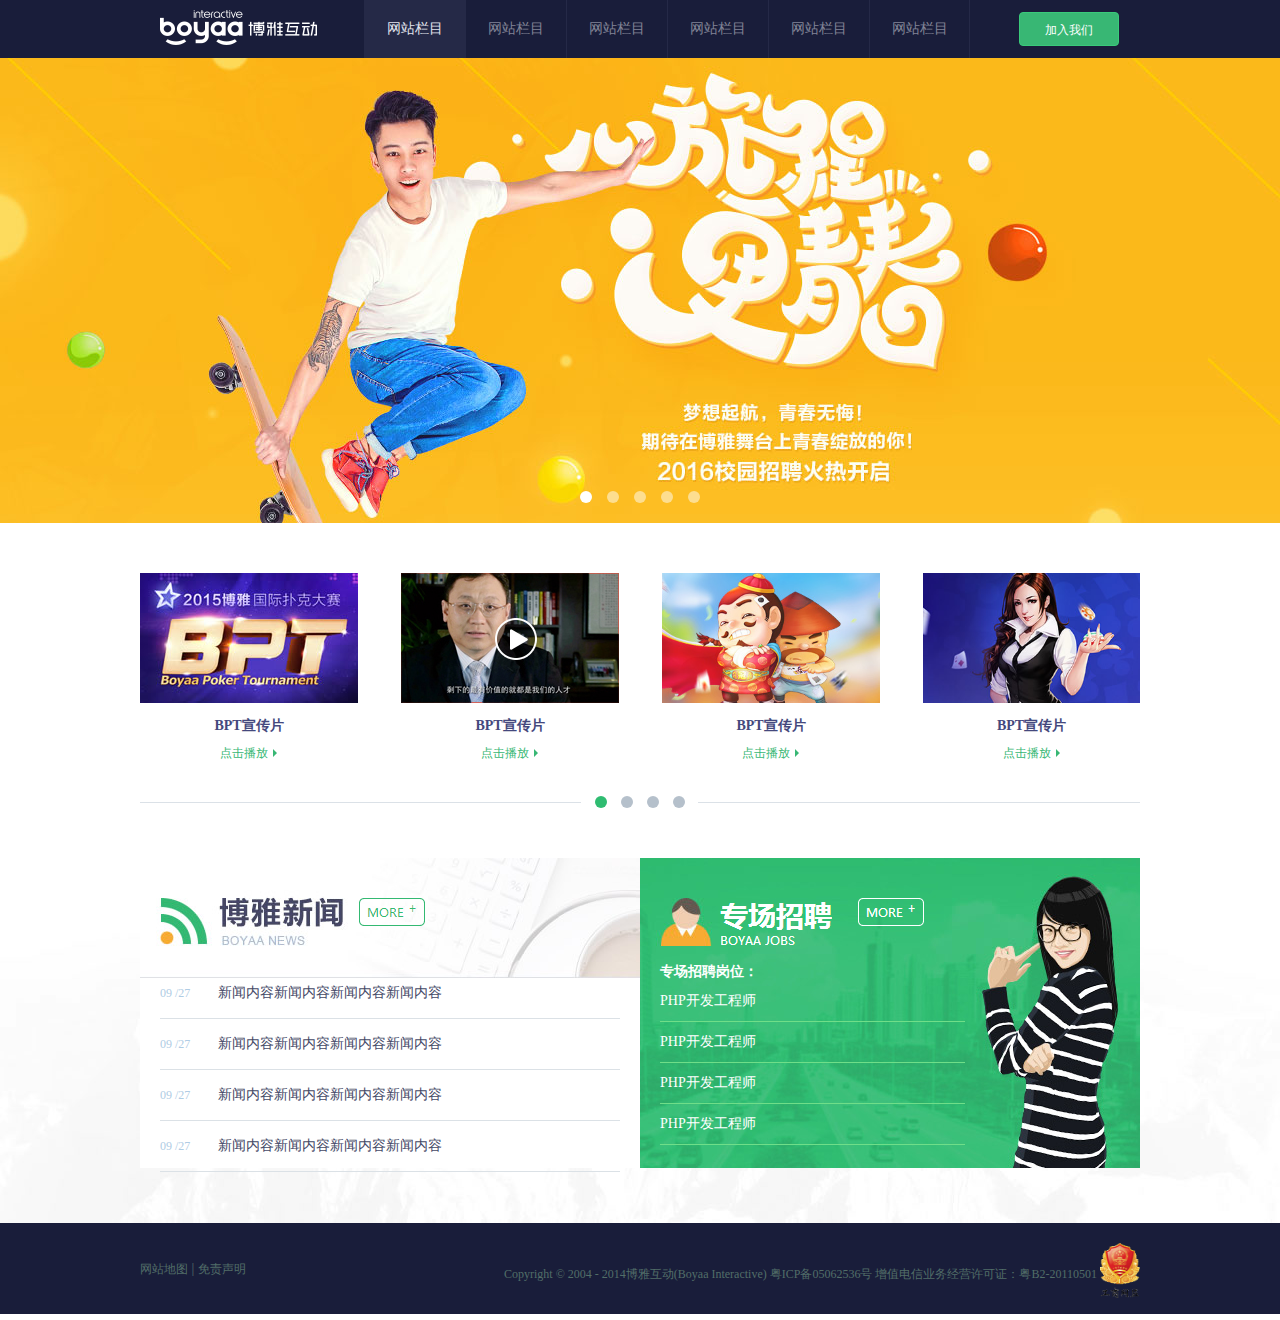
==== index.html @ 440df7dd "first commit" ====
<!DOCTYPE html>
<html>
<head>
    <meta charset="UTF-8">
    <meta http-equiv="Content-Type" content="text/html">
    <title></title>
    <style>
        *{
            padding: 0;
            margin: 0;
        }
        .cl{
            clear: both;
        }
        body{
            font-size: 14px;
            font-family: "微软雅黑","宋体";
        }
        .header{
            height: 58px;
            background:  #191D3A;
            overflow: hidden;
        }
        .inner_c{
            width: 1000px;
            height: 58px;
            margin: 0 auto;
        }
        .header h1{
           float: left;
           padding-right: 39px;
        }
        .header .nav{
            width: 607px;
            height: 58px;
            float: left;
        }
        .header .inner_c ul{
            list-style: none;
        }
        .header .inner_c ul li{
            float: left;
            width: 100px;
            height: 58px;
            text-align: center;
            line-height: 58px;
            border-left: 1px solid #252947;
        }
        .header .inner_c ul li a{
            color: #818496;
            display: block;
            text-decoration: none;
            line-height: 58px;
        }
        .header .inner_c ul li a.current{
            color: #E2E4ED;
            background: #252947;
        } 
        .header .inner_c ul li a.last{
            border-right:1px solid #252947 ;
        }
        .header .inner_c ul li a:hover{
            color: #E2E4ED;
            background:#252947 ;
            text-decoration: underline;
        }
        .header .jrwm{
            float: left;
            width: 98px;
            height: 32px;
            border: 1px solid #3ACA7A;
            background: #38B774;
            margin-left: 48px;     
            position: relative;
            top: 12px;
            left: 0;       
            text-align: center;
            line-height: 34px;
            text-decoration: none;
            font-size: 12px;
            color: white;
            border-radius: 4px;
        }
        .header .jrwm:hover{
            background-color: #11EE3D;
        }
           
        .banner{
            height: 465px;
            background: url(images/banner.jpg) no-repeat center top;
            position: relative;
        }   
        .banner .dot{
            width: 120px;
            height: 16px;
            position: absolute;
            bottom: 18px;
            left: 50%;
            margin-left:-60px;
        }
        .banner .dot ul{
            padding-top: 2px;
            list-style: none;
        }
        .banner .dot ul li{
            float: left;
            width: 12px;
            height: 12px;
            _font-size:0;
            background: #fdde90;
            border-radius: 50%;
            margin-right: 15px;
            /*让鼠标变成小手*/
            cursor: pointer;
        }
        .banner .dot ul li.last{
            margin-right: 0;
        }
        .banner .dot ul li.current{
            background: white;
        }
        .banner .dot ul li:hover{
            background: white;
        }
        
        .content{
            height: 700px;
            background: url(images/indexmainbg.jpg) no-repeat center bottom;
            overflow: hidden;
        }
        .content .inner_c{
            width: 1000px;
            height: 700px;
            margin: 0 auto;
            padding-top: 50px;
        }
        .content .inner_c .product{
            height: 229px;
            border-bottom: 1px solid #dbe1e7;
            position: relative;
        }
        .content .inner_c .product ul{
            list-style: none;
        }
        .content .inner_c .product ul li{
            float: left;
            width: 218px;
            height: 229px;
         
            margin-right: 43px;
        }
        .content .inner_c .product ul li.last{
            margin-right: 0;
            width: 217px;
        }
        .content .inner_c .product ul li img{
            width: 100%;
            height: 130px;
        }
        .content .inner_c .product ul li h3{
            line-height: 38px;
            font-size: 14px;
            text-align: center;
            color: #44487d;
            font-weight: bold
        }
        .content .inner_c .product ul li .djbf{
          text-align: center;
        }
        .content .inner_c .product ul li .djbf a{
            font-size: 12px;
            color: #38b774;
            text-decoration: none;
            padding-right: 10px;
            background:url(images/sanjiaoxing.png) no-repeat right center;
        }
        .content .inner_c .product .circles{
            width: 117px;
            height: 12px;
            background: white;
            position: absolute;
            bottom: -6px;
            left: 50%;
            margin-left: -59px;
        }
        .content .inner_c .product .circles ol{
            padding-left: 14px;
            list-style: none;
        }
        .content .inner_c .product .circles ol li{
            float: left;
            height: 12px;
            width: 12px;
            border-radius: 50%;
            background: #b5c0cb;
            margin-right: 14px;
        }
        .content .inner_c .product .circles ol li.first{
            background: #2fbc71;
        }
        .content .inner_c .product .circles ol li.last{
            margin-right: 0;
        }
        .content .inner_c .product .circles ol li:hover{
            background: #2fbc71;
        }
        .content .inner_c .info{
            padding-top: 55px;
        }
        .content .inner_c .info .news{
            position: relative;
            padding-top: 110px;
            float: left;
            width: 500px;
            height: 305px;
            background:url(images/bynewsbg.jpg) no-repeat;
        }
        .content .inner_c .info .news ul{
            list-style: none;
            padding: 0 20px;
        }
        .content .inner_c .info .news ul li{
            line-height: 50px;
            border-bottom: 1px solid #dbe1e6;
        }
        .content .inner_c .info .news ul li span{
            color:#afcce4 ;
            font-size: 12px;
            margin-right: 24px;
        }
        .content .inner_c .info .news ul li a{
            text-decoration: none;
            font-size: 14px;
            color: #444866;
        }
        .content .inner_c .info .news ul li a:hover{
            color: #6F7691;
        }

        .content .inner_c .info .news .more{
            width: 67px;
            height: 28px;
            background: url(images/more.png) no-repeat ;
            position: absolute;
            top:40px;
            left: 218px;
            text-indent: -999em;
        }
        .content .inner_c .info .jobs{
            position: relative;
            float: left;
            width: 500px;
            height: 320px;
            background:url(images/byhrbg3.jpg) no-repeat;
        }
        .content .inner_c .info .jobs .title{
            padding-top: 40px;
            padding-left: 78px;
        }
        .content .inner_c .info .jobs .title h3{
            width: 119px;
            height: 51px;
            background: url(images/zczp.png) no-repeat;
            text-indent: -999em;
        }
        .content .inner_c .info .jobs h4{
            padding-top: 14px;
            padding-left: 20px;
            color: white;
            font-size: 14px;
            font-weight: bold;
        }
        .content .inner_c .info .jobs ul{
            padding-left: 20px;
            list-style: none;            
        }
        .content .inner_c .info .jobs ul li{
            width: 305px;
            line-height: 40px;
            border-bottom: 1px solid #6fde88;
        }
        .content .inner_c .info .jobs ul li a{
            text-decoration: none;
            color: white;           
        }
        .content .inner_c .info .jobs ul li a:hover{
            color: #F7C709;
        }
        .content .inner_c .info .jobs .more2{
            width: 66px;
            height: 28px;
            background: url(images/more2.png) no-repeat;
            position: absolute;
            top:40px;
            left: 218px;
        }

        .footer{
            height: 91px;
            background: #191d3a;
        }
        .footer .inner_c{
            width: 1000px;
            margin: 0 auto;
        }

        .footer .inner_c .leftpart{
            float: left;
            width: 300px;
            height: 91px;
            line-height: 91px;
            text-align: left;
        }
        .footer .inner_c .leftpart a{          
            text-decoration: none;
            font-size: 12px;
            color: #526e68;
        }
        .footer .inner_c .leftpart span{
            color: #526e68;
        }
        .footer .inner_c .rightpart{
            float: left ;
            width: 700px;
            height: 91px;
            line-height: 91px;
            text-align: right;
            font-size: 12px;
            text-decoration: none;
            color:#526e68 ;
        }
        .footer .inner_c .rightpart .jb{
            width: 40px;
            position: relative;
            top:20px;
        }
        
    </style>
</head>
<body>
     <div class="header">
        <div class="inner_c">

            <h1><img src="images/logo.png" alt=""></h1>

            <div class="nav">
                <ul>
                    <li><a href="" class="current">网站栏目</a></li>
                    <li><a href="">网站栏目</a></li>
                    <li><a href="">网站栏目</a></li>
                    <li><a href="">网站栏目</a></li>
                    <li><a href="">网站栏目</a></li>
                    <li><a href="" class="last">网站栏目</a></li>
                </ul>
            </div>       

                <a href="#" class="jrwm">加入我们</a>
           

        </div>
     </div>

     <div class="cl"></div>
     
    <div class="banner">
        <div class="dot">
            <ul>
                <li class="current"></li>
                <li></li>
                <li></li>
                <li></li>
                <li class="last"></li>
            </ul>
        </div>
     </div>

     <div class="content">

        <div class="inner_c">

            <div class="product">

                <ul>
                    <li>
                        <p><img src="images/pro1.jpg" alt=""></p>
                        <h3>BPT宣传片</h3>
                        <p class="djbf">
                            <a href="#" >点击播放</a>
                        </p>
                    </li>
                    <li>
                        <p><img src="images/pro2.jpg" alt=""></p>
                        <h3>BPT宣传片</h3>
                        <p class="djbf">
                            <a href="#" >点击播放</a>
                        </p>
                    </li>
                    <li>
                        <p><img src="images/pro3.jpg" alt=""></p>
                        <h3>BPT宣传片</h3>
                        <p class="djbf">
                            <a href="#" >点击播放</a>
                        </p>
                    </li>
                    <li class="last">
                        <p><img src="images/pro4.jpg" alt=""></p>
                        <h3>BPT宣传片</h3>
                        <p class="djbf">
                            <a href="#" >点击播放</a>
                        </p>
                    </li>
                </ul>

                <div class="circles">
                    <ol>
                        <li class="first"></li>
                        <li></li>
                        <li></li>
                        <li class="last"></li>
                    </ol>
                </div>
            </div>

            <div class="info">
                <div class="news">
                    <ul>
                        <li>
                            <span>09 /27</span>
                            <a href="">新闻内容新闻内容新闻内容新闻内容</a>
                        </li>
                        <li>
                            <span>09 /27</span>
                            <a href="">新闻内容新闻内容新闻内容新闻内容</a>
                        </li>
                        <li>
                            <span>09 /27</span>
                            <a href="">新闻内容新闻内容新闻内容新闻内容</a>
                        </li>
                        <li>
                            <span>09 /27</span>
                            <a href="">新闻内容新闻内容新闻内容新闻内容</a>
                        </li>
                    </ul>

                    <div class="more">
                        <a href="#">MORE</a>
                    </div>

                </div>

                <div class="jobs">

                    <div class="title">
                        <h3>博雅招聘</h3>
                    </div>

                    <div class="more2"></div>

                    <h4>专场招聘岗位：</h4>                     
                    <ul>
                            <li><a href="#">PHP开发工程师</a></li>
                        
                            <li><a href="#">PHP开发工程师</a></li>
                        
                            <li><a href="#">PHP开发工程师</a></li>
                       
                            <li><a href="#">PHP开发工程师</a></li>
                    </ul>

                </div>

            </div>



        </div>
     </div>

     <div class="cl"></div>

     <div class="footer">
         <div class="inner_c">
            <div class="leftpart">
                <a href="#">网站地图</a>
                <span>|</span>
                <a href="#">免责声明</a>
            </div>

            <div class="rightpart">
                Copyright © 2004 - 2014博雅互动(Boyaa Interactive) 粤ICP备05062536号 增值电信业务经营许可证：粤B2-20110501
                <img src="images/govIcon.gif" alt="" class="jb">
            </div>
         </div>
     </div>
     
</body>
</html>
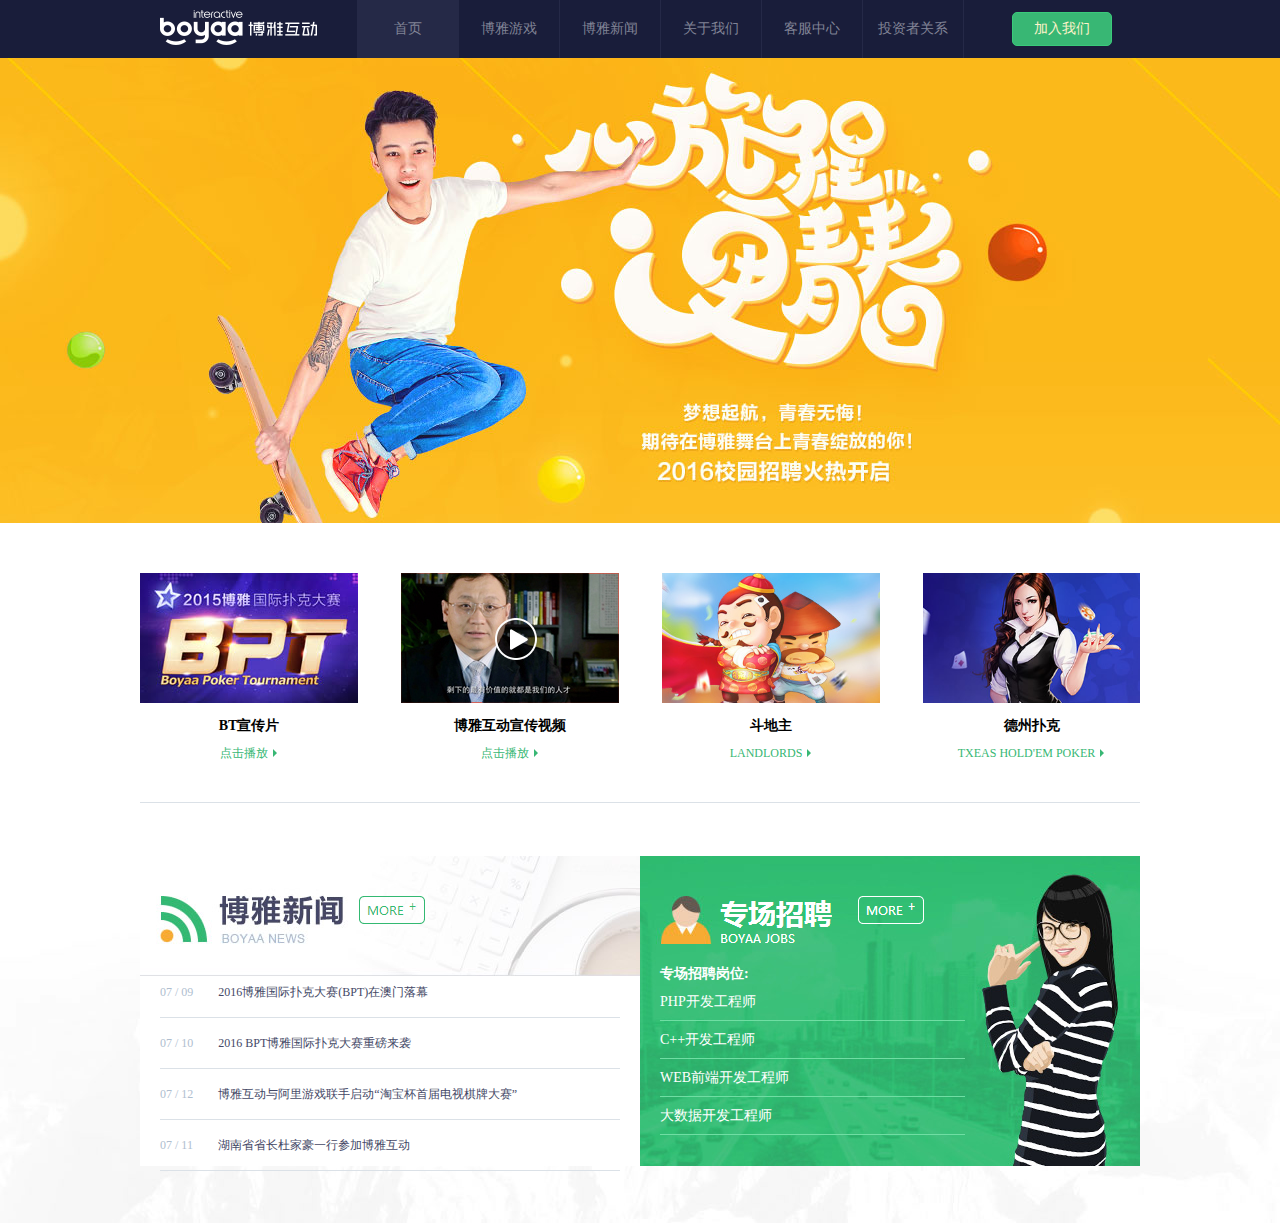
==== commit b45950ff: "second commit" ====
--- a/index.html
+++ b/index.html
@@ -3,11 +3,13 @@
 <head>
     <meta charset="UTF-8">
     <meta http-equiv="Content-Type" content="text/html">
-    <title></title>
-    <style>
-        *{
+    <title>博雅首页</title>
+    <link type="text/css" rel="stylesheet" href="css/index.css">
+    
+    <!-- <style>
+       *{
+            margin: 0;
             padding: 0;
-            margin: 0;
         }
         .cl{
             clear: both;
@@ -15,483 +17,359 @@
         body{
             font-size: 14px;
             font-family: "微软雅黑","宋体";
+            
+          
+        }
+        .inner_c{
+            width: 1000px;
+            margin: 0 auto;
         }
         .header{
             height: 58px;
-            background:  #191D3A;
-            overflow: hidden;
-        }
-        .inner_c{
-            width: 1000px;
+            background: #191D3A;
+        }
+        .header .logo{
+            float: left;
+            margin-right: 39px;
+            width: 178px;
             height: 58px;
-            margin: 0 auto;
-        }
-        .header h1{
-           float: left;
-           padding-right: 39px;
+        }
+        .header .logo a{
+            display:block;
+            width: 178px;
+            height: 58px;
+            background: url(images/logo.png) no-repeat;
+            text-indent: -999em;
         }
         .header .nav{
             width: 607px;
-            height: 58px;
-            float: left;
-        }
-        .header .inner_c ul{
+            height:58px;
+            float: left;
+        }
+        .header .nav ul{
             list-style: none;
         }
-        .header .inner_c ul li{
+        .header .nav ul li{
             float: left;
             width: 100px;
-            height: 58px;
+            line-height: 58px;
             text-align: center;
+            border-left: 1px solid  #252947;
+        }
+        .header .nav ul li.last{
+            border-right: 1px solid  #252947;
+        }
+        .header .nav ul li a{
+            display: block;
             line-height: 58px;
-            border-left: 1px solid #252947;
-        }
-        .header .inner_c ul li a{
             color: #818496;
-            display: block;
-            text-decoration: none;
-            line-height: 58px;
-        }
-        .header .inner_c ul li a.current{
+            text-decoration: none;
+        }
+        .header .nav ul li.current{
             color: #E2E4ED;
             background: #252947;
+        
+        }
+        .header .nav ul li a:hover{
+            color: #E2E4ED;
+            background: #252947;
+            text-decoration: underline;
+        }
+        .header .jrwm{
+            float: left;
+            padding-top: 12px;
+            padding-left: 48px;
+        }
+        .header .jrwm a{
+            display: block;
+            height: 32px;
+            width: 98px;
+            background-color: #38B774;
+            border: 1px solid #3ACA7A;
+            border-radius: 5px;
+            text-align: center;
+            line-height: 32px;
+            text-decoration: none;
+            font-size: 14px;
+            color: rgb(255, 243, 202);
         } 
-        .header .inner_c ul li a.last{
-            border-right:1px solid #252947 ;
-        }
-        .header .inner_c ul li a:hover{
-            color: #E2E4ED;
-            background:#252947 ;
-            text-decoration: underline;
-        }
-        .header .jrwm{
-            float: left;
-            width: 98px;
-            height: 32px;
-            border: 1px solid #3ACA7A;
-            background: #38B774;
-            margin-left: 48px;     
-            position: relative;
-            top: 12px;
-            left: 0;       
-            text-align: center;
-            line-height: 34px;
-            text-decoration: none;
-            font-size: 12px;
-            color: white;
-            border-radius: 4px;
-        }
-        .header .jrwm:hover{
-            background-color: #11EE3D;
-        }
-           
+        .header .jrwm a:hover{
+            background:#58B774 ;
+        }
         .banner{
-            height: 465px;
-            background: url(images/banner.jpg) no-repeat center top;
-            position: relative;
-        }   
-        .banner .dot{
-            width: 120px;
-            height: 16px;
-            position: absolute;
-            bottom: 18px;
-            left: 50%;
-            margin-left:-60px;
-        }
-        .banner .dot ul{
-            padding-top: 2px;
+            height:465px;
+            background: url(images/banner.jpg) no-repeat center center;
+        }
+        .content{
+            padding-top: 50px;
+            height: 650px;
+            background: url(images/indexmainbg.jpg) no-repeat center bottom;
+        }
+        .content .product{
+            height: 229px;
+            border-bottom: 1px solid #DBE1E7;
+        }
+        .content .product ul{
             list-style: none;
         }
-        .banner .dot ul li{
-            float: left;
-            width: 12px;
-            height: 12px;
-            _font-size:0;
-            background: #fdde90;
-            border-radius: 50%;
-            margin-right: 15px;
-            /*让鼠标变成小手*/
-            cursor: pointer;
-        }
-        .banner .dot ul li.last{
-            margin-right: 0;
-        }
-        .banner .dot ul li.current{
-            background: white;
-        }
-        .banner .dot ul li:hover{
-            background: white;
-        }
-        
-        .content{
-            height: 700px;
-            background: url(images/indexmainbg.jpg) no-repeat center bottom;
-            overflow: hidden;
-        }
-        .content .inner_c{
-            width: 1000px;
-            height: 700px;
-            margin: 0 auto;
-            padding-top: 50px;
-        }
-        .content .inner_c .product{
-            height: 229px;
-            border-bottom: 1px solid #dbe1e7;
-            position: relative;
-        }
-        .content .inner_c .product ul{
-            list-style: none;
-        }
-        .content .inner_c .product ul li{
+        .content .product ul li{
             float: left;
             width: 218px;
-            height: 229px;
-         
+            height:229px;
             margin-right: 43px;
         }
-        .content .inner_c .product ul li.last{
+        .content .product ul li.last{
             margin-right: 0;
             width: 217px;
         }
-        .content .inner_c .product ul li img{
+        .content .product ul li p.pro-image img{
             width: 100%;
-            height: 130px;
-        }
-        .content .inner_c .product ul li h3{
+            height:130px;
+        }
+        .content .product ul li h3{
+            text-align: center;
             line-height: 38px;
             font-size: 14px;
+            font-weight: bold;
+        }
+        .content .product ul li p.play{
             text-align: center;
-            color: #44487d;
-            font-weight: bold
-        }
-        .content .inner_c .product ul li .djbf{
-          text-align: center;
-        }
-        .content .inner_c .product ul li .djbf a{
+        }
+        .content .product ul li p.play a{
+            line-height: 12px;
             font-size: 12px;
-            color: #38b774;
-            text-decoration: none;
-            padding-right: 10px;
-            background:url(images/sanjiaoxing.png) no-repeat right center;
-        }
-        .content .inner_c .product .circles{
-            width: 117px;
-            height: 12px;
-            background: white;
-            position: absolute;
-            bottom: -6px;
-            left: 50%;
-            margin-left: -59px;
-        }
-        .content .inner_c .product .circles ol{
-            padding-left: 14px;
-            list-style: none;
-        }
-        .content .inner_c .product .circles ol li{
-            float: left;
-            height: 12px;
-            width: 12px;
-            border-radius: 50%;
-            background: #b5c0cb;
-            margin-right: 14px;
-        }
-        .content .inner_c .product .circles ol li.first{
-            background: #2fbc71;
-        }
-        .content .inner_c .product .circles ol li.last{
-            margin-right: 0;
-        }
-        .content .inner_c .product .circles ol li:hover{
-            background: #2fbc71;
-        }
-        .content .inner_c .info{
-            padding-top: 55px;
-        }
-        .content .inner_c .info .news{
+            color: #38B774;
+            text-decoration: none;
+            padding-right: 10px ;
+            background: url(images/sanjiaoxing.png) no-repeat right center;
+        }
+        .content .info{
+            padding-top: 53px;
+        }
+        .content .info .boyanews{
+            float: left;
+            width: 500px;
+            padding-top: 111px;
+            background: url(images/bynewsbg.jpg) no-repeat;
             position: relative;
-            padding-top: 110px;
-            float: left;
-            width: 500px;
-            height: 305px;
-            background:url(images/bynewsbg.jpg) no-repeat;
-        }
-        .content .inner_c .info .news ul{
-            list-style: none;
-            padding: 0 20px;
-        }
-        .content .inner_c .info .news ul li{
-            line-height: 50px;
-            border-bottom: 1px solid #dbe1e6;
-        }
-        .content .inner_c .info .news ul li span{
-            color:#afcce4 ;
-            font-size: 12px;
-            margin-right: 24px;
-        }
-        .content .inner_c .info .news ul li a{
-            text-decoration: none;
-            font-size: 14px;
-            color: #444866;
-        }
-        .content .inner_c .info .news ul li a:hover{
-            color: #6F7691;
-        }
-
-        .content .inner_c .info .news .more{
-            width: 67px;
-            height: 28px;
-            background: url(images/more.png) no-repeat ;
+        }
+        .content .info .boyanews .more{
             position: absolute;
             top:40px;
             left: 218px;
-            text-indent: -999em;
-        }
-        .content .inner_c .info .jobs{
+        }
+        .content .info .boyajobs{
+            float: left;
+            width: 500px;
+            height: 314px;
+            background: url(images/byhrbg3.jpg) no-repeat;
             position: relative;
-            float: left;
-            width: 500px;
-            height: 320px;
-            background:url(images/byhrbg3.jpg) no-repeat;
-        }
-        .content .inner_c .info .jobs .title{
+        } 
+        .content .info .boyajobs .more2{
+            position: absolute;
+            top: 40px;
+            left: 218px;
+        }
+        .content .info .boyanews ul{
+            list-style: none;
+            padding:0 20px;
+        }
+        .content .info .boyanews ul li{
+            line-height: 50px;
+            border-bottom: 1px solid #DBE1E7;
+            font-size: 12px;
+        }
+        .content .info .boyanews ul li span{
+            color: #AFBECF;
+            margin-right:22px ;
+        }
+
+        .content .info .boyanews ul li a{
+            text-decoration: none;
+            color: #444866;
+        }
+        .content .info .boyanews ul li a:hover{
+            color: orange;
+        }
+        .content .info .boyajobs .title{
             padding-top: 40px;
-            padding-left: 78px;
-        }
-        .content .inner_c .info .jobs .title h3{
+            padding-left: 78px;   
+        }
+        .content .info .boyajobs .title h3{
             width: 119px;
             height: 51px;
-            background: url(images/zczp.png) no-repeat;
+            background:url(images/zczp.png) no-repeat;
             text-indent: -999em;
         }
-        .content .inner_c .info .jobs h4{
-            padding-top: 14px;
+        .content .info .boyajobs h4{
+            padding-top:18px;
             padding-left: 20px;
+            font-size: 14px;
             color: white;
-            font-size: 14px;
             font-weight: bold;
         }
-        .content .inner_c .info .jobs ul{
+        .content .info .boyajobs ul{
+            list-style: none;
             padding-left: 20px;
-            list-style: none;            
-        }
-        .content .inner_c .info .jobs ul li{
             width: 305px;
-            line-height: 40px;
-            border-bottom: 1px solid #6fde88;
-        }
-        .content .inner_c .info .jobs ul li a{
-            text-decoration: none;
-            color: white;           
-        }
-        .content .inner_c .info .jobs ul li a:hover{
-            color: #F7C709;
-        }
-        .content .inner_c .info .jobs .more2{
-            width: 66px;
-            height: 28px;
-            background: url(images/more2.png) no-repeat;
-            position: absolute;
-            top:40px;
-            left: 218px;
-        }
-
-        .footer{
-            height: 91px;
-            background: #191d3a;
-        }
-        .footer .inner_c{
-            width: 1000px;
-            margin: 0 auto;
-        }
-
-        .footer .inner_c .leftpart{
-            float: left;
-            width: 300px;
-            height: 91px;
-            line-height: 91px;
-            text-align: left;
-        }
-        .footer .inner_c .leftpart a{          
-            text-decoration: none;
-            font-size: 12px;
-            color: #526e68;
-        }
-        .footer .inner_c .leftpart span{
-            color: #526e68;
-        }
-        .footer .inner_c .rightpart{
-            float: left ;
-            width: 700px;
-            height: 91px;
-            line-height: 91px;
-            text-align: right;
-            font-size: 12px;
-            text-decoration: none;
-            color:#526e68 ;
-        }
-        .footer .inner_c .rightpart .jb{
-            width: 40px;
-            position: relative;
-            top:20px;
-        }
-        
-    </style>
+        }
+        .content .info .boyajobs ul li{
+            border-bottom: 1px solid #6FDEA3;
+            line-height: 37px;
+        }
+        .content .info .boyajobs ul li a{
+            font-size: 14px;
+            color: white;;
+            text-decoration: none;
+        }
+        .content .info .boyajobs ul li a:hover{
+            color: orange;
+        }
+    </style> -->
 </head>
 <body>
-     <div class="header">
-        <div class="inner_c">
-
-            <h1><img src="images/logo.png" alt=""></h1>
-
-            <div class="nav">
-                <ul>
-                    <li><a href="" class="current">网站栏目</a></li>
-                    <li><a href="">网站栏目</a></li>
-                    <li><a href="">网站栏目</a></li>
-                    <li><a href="">网站栏目</a></li>
-                    <li><a href="">网站栏目</a></li>
-                    <li><a href="" class="last">网站栏目</a></li>
-                </ul>
-            </div>       
-
-                <a href="#" class="jrwm">加入我们</a>
-           
-
+        <div class="header">
+
+            <div class="inner_c">
+
+                <h1 class="logo">
+                    <a href="#">博雅是最好的公司 
+                    </a>
+                </h1>
+
+                <div class="nav">
+                    <ul>
+                        <li class="current">
+                            <a href="">首页</a>
+                        </li>
+                        <li>
+                            <a href="">博雅游戏</a>
+                        </li>
+                        <li>
+                            <a href="">博雅新闻</a>
+                        </li>
+                        <li>
+                            <a href="">关于我们</a>
+                        </li>
+                        <li>
+                            <a href="">客服中心</a>
+                        </li>
+                        <li class="last">
+                            <a href="">投资者关系</a>
+                        </li>
+
+                    </ul>
+                </div>
+
+              <div class="jrwm">
+                <a href="#">加入我们</a>     
+              </div>
+
+            </div>
         </div>
-     </div>
-
-     <div class="cl"></div>
-     
-    <div class="banner">
-        <div class="dot">
-            <ul>
-                <li class="current"></li>
-                <li></li>
-                <li></li>
-                <li></li>
-                <li class="last"></li>
-            </ul>
-        </div>
-     </div>
-
-     <div class="content">
-
-        <div class="inner_c">
-
+
+        <div class="cl"></div>
+
+        <div class="banner"></div>
+
+        <div class="content">
+         <div class=" inner_c">
             <div class="product">
-
                 <ul>
                     <li>
-                        <p><img src="images/pro1.jpg" alt=""></p>
-                        <h3>BPT宣传片</h3>
-                        <p class="djbf">
-                            <a href="#" >点击播放</a>
+                        <p class="pro-image">
+                            <img src="images/pro1.jpg" alt="">
+                        </p>
+                        <h3>BT宣传片</h3>
+                        <p class="play">
+                            <a href="#">点击播放</a>  
                         </p>
                     </li>
                     <li>
-                        <p><img src="images/pro2.jpg" alt=""></p>
-                        <h3>BPT宣传片</h3>
-                        <p class="djbf">
-                            <a href="#" >点击播放</a>
+                        <p class="pro-image">
+                            <img src="images/pro2.jpg" alt="">
+                        </p>
+                        <h3>博雅互动宣传视频</h3>
+                        <p class="play">
+                            <a href="#">点击播放</a>
                         </p>
                     </li>
                     <li>
-                        <p><img src="images/pro3.jpg" alt=""></p>
-                        <h3>BPT宣传片</h3>
-                        <p class="djbf">
-                            <a href="#" >点击播放</a>
+                        <p class="pro-image">
+                            <img src="images/pro3.jpg" alt="">
+                        </p>
+                        <h3>斗地主</h3>
+                        <p class="play">
+                            <a href="#">LANDLORDS</a>
                         </p>
                     </li>
                     <li class="last">
-                        <p><img src="images/pro4.jpg" alt=""></p>
-                        <h3>BPT宣传片</h3>
-                        <p class="djbf">
-                            <a href="#" >点击播放</a>
+                        <p class="pro-image">
+                            <img src="images/pro4.jpg" alt="">
+                        </p>
+                        <h3>德州扑克</h3>
+                        <p class="play">
+                            <a href="#">TXEAS HOLD'EM POKER</a>
                         </p>
                     </li>
+
                 </ul>
-
-                <div class="circles">
-                    <ol>
-                        <li class="first"></li>
-                        <li></li>
-                        <li></li>
-                        <li class="last"></li>
-                    </ol>
+            </div>
+
+            <div class="info">
+                <div class="boyanews">
+                    <a href="" class="more">
+                        <img src="images/more.png" alt="">
+                    </a>
+                    <ul>
+                        <li>
+                            <span>07 / 09</span>
+                            <a href="#">2016博雅国际扑克大赛(BPT)在澳门落幕</a>                        
+                        </li>
+                        <li>
+                            <span>07 / 10</span>
+                            <a href="#">2016 BPT博雅国际扑克大赛重磅来袭</a>                        
+                        </li>
+                        <li>
+                            <span>07 / 12</span>
+                            <a href="#">博雅互动与阿里游戏联手启动“淘宝杯首届电视棋牌大赛”</a>                        
+                        </li>
+                        <li>
+                            <span>07 / 11</span>
+                            <a href="#">湖南省省长杜家豪一行参加博雅互动</a>                        
+                        </li>
+                    </ul>
                 </div>
-            </div>
-
-            <div class="info">
-                <div class="news">
-                    <ul>
-                        <li>
-                            <span>09 /27</span>
-                            <a href="">新闻内容新闻内容新闻内容新闻内容</a>
-                        </li>
-                        <li>
-                            <span>09 /27</span>
-                            <a href="">新闻内容新闻内容新闻内容新闻内容</a>
-                        </li>
-                        <li>
-                            <span>09 /27</span>
-                            <a href="">新闻内容新闻内容新闻内容新闻内容</a>
-                        </li>
-                        <li>
-                            <span>09 /27</span>
-                            <a href="">新闻内容新闻内容新闻内容新闻内容</a>
-                        </li>
-                    </ul>
-
-                    <div class="more">
-                        <a href="#">MORE</a>
-                    </div>
-
-                </div>
-
-                <div class="jobs">
+
+                <div class="boyajobs">
+
+                    <a href="" class="more2">
+                        <img src="images/more2.png" alt="">
+                    </a>
 
                     <div class="title">
                         <h3>博雅招聘</h3>
                     </div>
-
-                    <div class="more2"></div>
-
-                    <h4>专场招聘岗位：</h4>                     
+                   <h4>专场招聘岗位:</h4>
                     <ul>
-                            <li><a href="#">PHP开发工程师</a></li>
-                        
-                            <li><a href="#">PHP开发工程师</a></li>
-                        
-                            <li><a href="#">PHP开发工程师</a></li>
-                       
-                            <li><a href="#">PHP开发工程师</a></li>
+                        <li>
+                            <a href="#">PHP开发工程师</a>
+                        </li>
+                        <li>
+                            <a href="#">C++开发工程师</a>
+                        </li>
+                        <li>
+                            <a href="#">WEB前端开发工程师</a>
+                        </li>
+                        <li>
+                            <a href="#">大数据开发工程师</a>
+                        </li>
                     </ul>
-
                 </div>
-
             </div>
 
-
-
+         </div>
+        
         </div>
-     </div>
-
-     <div class="cl"></div>
-
-     <div class="footer">
-         <div class="inner_c">
-            <div class="leftpart">
-                <a href="#">网站地图</a>
-                <span>|</span>
-                <a href="#">免责声明</a>
-            </div>
-
-            <div class="rightpart">
-                Copyright © 2004 - 2014博雅互动(Boyaa Interactive) 粤ICP备05062536号 增值电信业务经营许可证：粤B2-20110501
-                <img src="images/govIcon.gif" alt="" class="jb">
-            </div>
-         </div>
-     </div>
-     
 </body>
-</html>+</html>
--- a/css/index.css
+++ b/css/index.css
@@ -0,0 +1,219 @@
+
+*{
+    margin: 0;
+    padding: 0;
+}
+.cl{
+    clear: both;
+}
+body{
+    font-size: 14px;
+    font-family: "微软雅黑","宋体";
+    
+    
+}
+.inner_c{
+    width: 1000px;
+    margin: 0 auto;
+}
+.header{
+    height: 58px;
+    background: #191D3A;
+}
+.header .logo{
+    float: left;
+    margin-right: 39px;
+    width: 178px;
+    height: 58px;
+}
+.header .logo a{
+    display:block;
+    width: 178px;
+    height: 58px;
+    background: url(../images/logo.png) no-repeat;
+    text-indent: -999em;
+}
+.header .nav{
+    width: 607px;
+    height:58px;
+    float: left;
+}
+.header .nav ul{
+    list-style: none;
+}
+.header .nav ul li{
+    float: left;
+    width: 100px;
+    line-height: 58px;
+    text-align: center;
+    border-left: 1px solid  #252947;
+}
+.header .nav ul li.last{
+    border-right: 1px solid  #252947;
+}
+.header .nav ul li a{
+    display: block;
+    line-height: 58px;
+    color: #818496;
+    text-decoration: none;
+}
+.header .nav ul li.current{
+    color: #E2E4ED;
+    background: #252947;
+
+}
+.header .nav ul li a:hover{
+    color: #E2E4ED;
+    background: #252947;
+    text-decoration: underline;
+}
+.header .jrwm{
+    float: left;
+    padding-top: 12px;
+    padding-left: 48px;
+}
+.header .jrwm a{
+    display: block;
+    height: 32px;
+    width: 98px;
+    background-color: #38B774;
+    border: 1px solid #3ACA7A;
+    border-radius: 5px;
+    text-align: center;
+    line-height: 32px;
+    text-decoration: none;
+    font-size: 14px;
+    color: rgb(255, 243, 202);
+} 
+.header .jrwm a:hover{
+    background:#58B774 ;
+}
+.banner{
+    height:465px;
+    background: url(../images/banner.jpg) no-repeat center center;
+}
+.content{
+    padding-top: 50px;
+    height: 650px;
+    background: url(../images/indexmainbg.jpg) no-repeat center bottom;
+}
+.content .product{
+    height: 229px;
+    border-bottom: 1px solid #DBE1E7;
+}
+.content .product ul{
+    list-style: none;
+}
+.content .product ul li{
+    float: left;
+    width: 218px;
+    height:229px;
+    margin-right: 43px;
+}
+.content .product ul li.last{
+    margin-right: 0;
+    width: 217px;
+}
+.content .product ul li p.pro-image img{
+    width: 100%;
+    height:130px;
+}
+.content .product ul li h3{
+    text-align: center;
+    line-height: 38px;
+    font-size: 14px;
+    font-weight: bold;
+}
+.content .product ul li p.play{
+    text-align: center;
+}
+.content .product ul li p.play a{
+    line-height: 12px;
+    font-size: 12px;
+    color: #38B774;
+    text-decoration: none;
+    padding-right: 10px ;
+    background: url(../images/sanjiaoxing.png) no-repeat right center;
+}
+.content .info{
+    padding-top: 53px;
+}
+.content .info .boyanews{
+    float: left;
+    width: 500px;
+    padding-top: 111px;
+    background: url(../images/bynewsbg.jpg) no-repeat;
+    position: relative;
+}
+.content .info .boyanews .more{
+    position: absolute;
+    top:40px;
+    left: 218px;
+}
+.content .info .boyajobs{
+    float: left;
+    width: 500px;
+    height: 314px;
+    background: url(../images/byhrbg3.jpg) no-repeat;
+    position: relative;
+} 
+.content .info .boyajobs .more2{
+    position: absolute;
+    top: 40px;
+    left: 218px;
+}
+.content .info .boyanews ul{
+    list-style: none;
+    padding:0 20px;
+}
+.content .info .boyanews ul li{
+    line-height: 50px;
+    border-bottom: 1px solid #DBE1E7;
+    font-size: 12px;
+}
+.content .info .boyanews ul li span{
+    color: #AFBECF;
+    margin-right:22px ;
+}
+
+.content .info .boyanews ul li a{
+    text-decoration: none;
+    color: #444866;
+}
+.content .info .boyanews ul li a:hover{
+    color: orange;
+}
+.content .info .boyajobs .title{
+    padding-top: 40px;
+    padding-left: 78px;   
+}
+.content .info .boyajobs .title h3{
+    width: 119px;
+    height: 51px;
+    background:url(../images/zczp.png) no-repeat;
+    text-indent: -999em;
+}
+.content .info .boyajobs h4{
+    padding-top:18px;
+    padding-left: 20px;
+    font-size: 14px;
+    color: white;
+    font-weight: bold;
+}
+.content .info .boyajobs ul{
+    list-style: none;
+    padding-left: 20px;
+    width: 305px;
+}
+.content .info .boyajobs ul li{
+    border-bottom: 1px solid #6FDEA3;
+    line-height: 37px;
+}
+.content .info .boyajobs ul li a{
+    font-size: 14px;
+    color: white;;
+    text-decoration: none;
+}
+.content .info .boyajobs ul li a:hover{
+    color: orange;
+}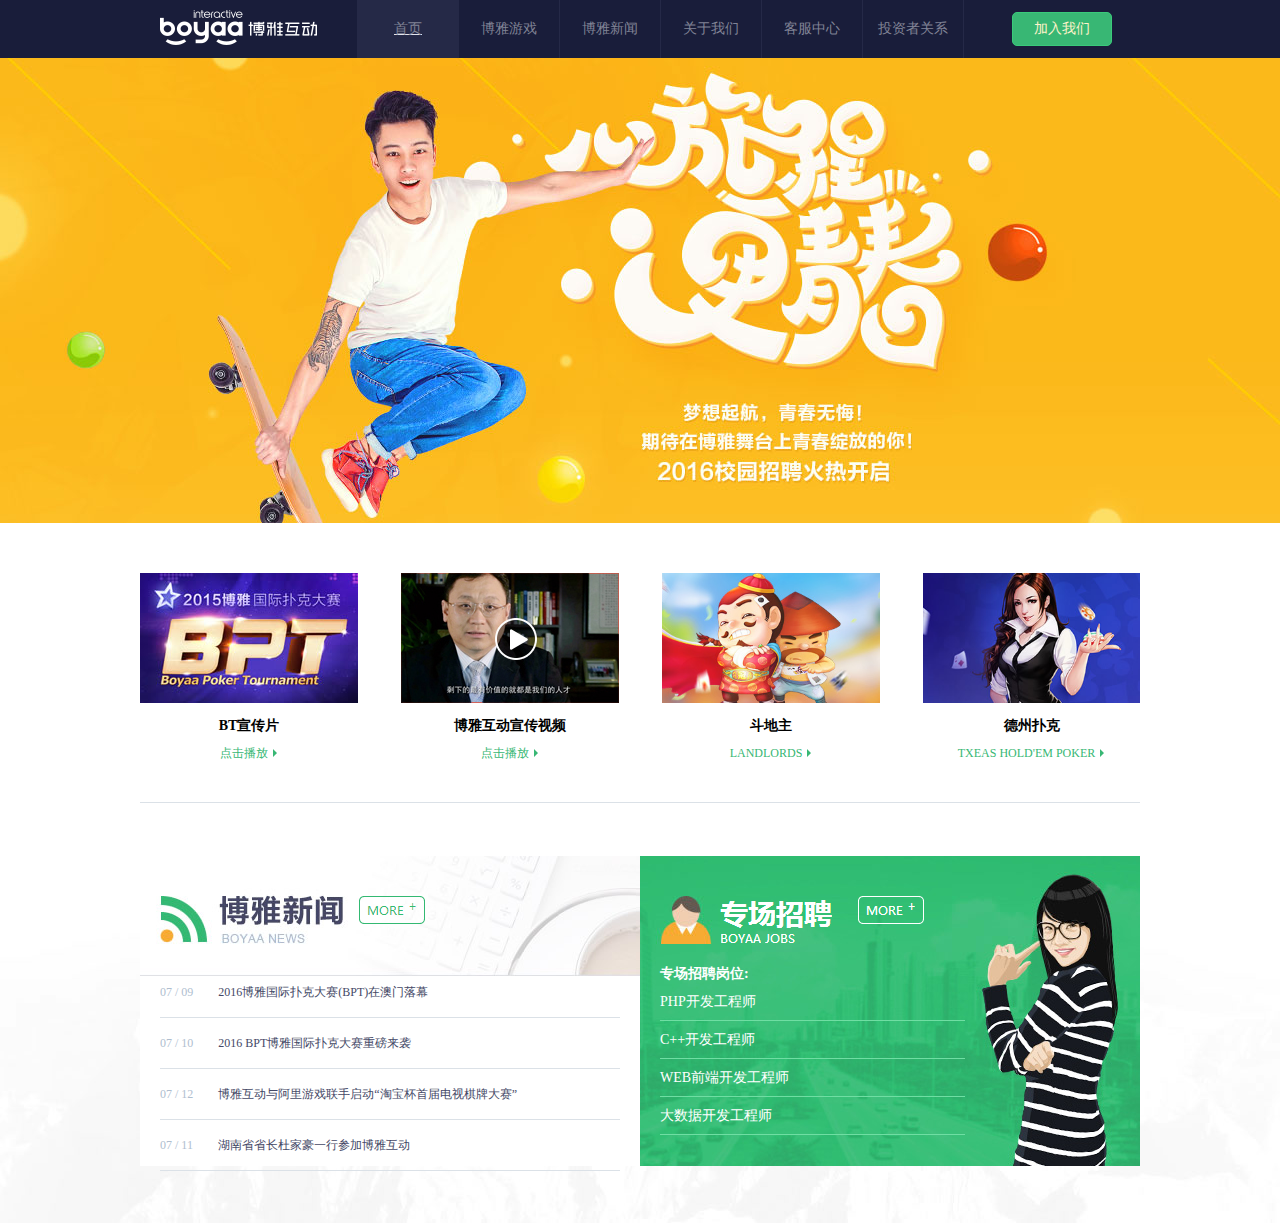
==== commit e900adcd: "thirst commit" ====
--- a/index.html
+++ b/index.html
@@ -5,227 +5,7 @@
     <meta http-equiv="Content-Type" content="text/html">
     <title>博雅首页</title>
     <link type="text/css" rel="stylesheet" href="css/index.css">
-    
-    <!-- <style>
-       *{
-            margin: 0;
-            padding: 0;
-        }
-        .cl{
-            clear: both;
-        }
-        body{
-            font-size: 14px;
-            font-family: "微软雅黑","宋体";
-            
-          
-        }
-        .inner_c{
-            width: 1000px;
-            margin: 0 auto;
-        }
-        .header{
-            height: 58px;
-            background: #191D3A;
-        }
-        .header .logo{
-            float: left;
-            margin-right: 39px;
-            width: 178px;
-            height: 58px;
-        }
-        .header .logo a{
-            display:block;
-            width: 178px;
-            height: 58px;
-            background: url(images/logo.png) no-repeat;
-            text-indent: -999em;
-        }
-        .header .nav{
-            width: 607px;
-            height:58px;
-            float: left;
-        }
-        .header .nav ul{
-            list-style: none;
-        }
-        .header .nav ul li{
-            float: left;
-            width: 100px;
-            line-height: 58px;
-            text-align: center;
-            border-left: 1px solid  #252947;
-        }
-        .header .nav ul li.last{
-            border-right: 1px solid  #252947;
-        }
-        .header .nav ul li a{
-            display: block;
-            line-height: 58px;
-            color: #818496;
-            text-decoration: none;
-        }
-        .header .nav ul li.current{
-            color: #E2E4ED;
-            background: #252947;
-        
-        }
-        .header .nav ul li a:hover{
-            color: #E2E4ED;
-            background: #252947;
-            text-decoration: underline;
-        }
-        .header .jrwm{
-            float: left;
-            padding-top: 12px;
-            padding-left: 48px;
-        }
-        .header .jrwm a{
-            display: block;
-            height: 32px;
-            width: 98px;
-            background-color: #38B774;
-            border: 1px solid #3ACA7A;
-            border-radius: 5px;
-            text-align: center;
-            line-height: 32px;
-            text-decoration: none;
-            font-size: 14px;
-            color: rgb(255, 243, 202);
-        } 
-        .header .jrwm a:hover{
-            background:#58B774 ;
-        }
-        .banner{
-            height:465px;
-            background: url(images/banner.jpg) no-repeat center center;
-        }
-        .content{
-            padding-top: 50px;
-            height: 650px;
-            background: url(images/indexmainbg.jpg) no-repeat center bottom;
-        }
-        .content .product{
-            height: 229px;
-            border-bottom: 1px solid #DBE1E7;
-        }
-        .content .product ul{
-            list-style: none;
-        }
-        .content .product ul li{
-            float: left;
-            width: 218px;
-            height:229px;
-            margin-right: 43px;
-        }
-        .content .product ul li.last{
-            margin-right: 0;
-            width: 217px;
-        }
-        .content .product ul li p.pro-image img{
-            width: 100%;
-            height:130px;
-        }
-        .content .product ul li h3{
-            text-align: center;
-            line-height: 38px;
-            font-size: 14px;
-            font-weight: bold;
-        }
-        .content .product ul li p.play{
-            text-align: center;
-        }
-        .content .product ul li p.play a{
-            line-height: 12px;
-            font-size: 12px;
-            color: #38B774;
-            text-decoration: none;
-            padding-right: 10px ;
-            background: url(images/sanjiaoxing.png) no-repeat right center;
-        }
-        .content .info{
-            padding-top: 53px;
-        }
-        .content .info .boyanews{
-            float: left;
-            width: 500px;
-            padding-top: 111px;
-            background: url(images/bynewsbg.jpg) no-repeat;
-            position: relative;
-        }
-        .content .info .boyanews .more{
-            position: absolute;
-            top:40px;
-            left: 218px;
-        }
-        .content .info .boyajobs{
-            float: left;
-            width: 500px;
-            height: 314px;
-            background: url(images/byhrbg3.jpg) no-repeat;
-            position: relative;
-        } 
-        .content .info .boyajobs .more2{
-            position: absolute;
-            top: 40px;
-            left: 218px;
-        }
-        .content .info .boyanews ul{
-            list-style: none;
-            padding:0 20px;
-        }
-        .content .info .boyanews ul li{
-            line-height: 50px;
-            border-bottom: 1px solid #DBE1E7;
-            font-size: 12px;
-        }
-        .content .info .boyanews ul li span{
-            color: #AFBECF;
-            margin-right:22px ;
-        }
-
-        .content .info .boyanews ul li a{
-            text-decoration: none;
-            color: #444866;
-        }
-        .content .info .boyanews ul li a:hover{
-            color: orange;
-        }
-        .content .info .boyajobs .title{
-            padding-top: 40px;
-            padding-left: 78px;   
-        }
-        .content .info .boyajobs .title h3{
-            width: 119px;
-            height: 51px;
-            background:url(images/zczp.png) no-repeat;
-            text-indent: -999em;
-        }
-        .content .info .boyajobs h4{
-            padding-top:18px;
-            padding-left: 20px;
-            font-size: 14px;
-            color: white;
-            font-weight: bold;
-        }
-        .content .info .boyajobs ul{
-            list-style: none;
-            padding-left: 20px;
-            width: 305px;
-        }
-        .content .info .boyajobs ul li{
-            border-bottom: 1px solid #6FDEA3;
-            line-height: 37px;
-        }
-        .content .info .boyajobs ul li a{
-            font-size: 14px;
-            color: white;;
-            text-decoration: none;
-        }
-        .content .info .boyajobs ul li a:hover{
-            color: orange;
-        }
-    </style> -->
+    <script src="js/index.js"></script>
 </head>
 <body>
         <div class="header">
@@ -238,7 +18,7 @@
                 </h1>
 
                 <div class="nav">
-                    <ul>
+                    <ul id="nav-ul">
                         <li class="current">
                             <a href="">首页</a>
                         </li>
--- a/css/index.css
+++ b/css/index.css
@@ -9,8 +9,11 @@
 body{
     font-size: 14px;
     font-family: "微软雅黑","宋体";
-    
-    
+}
+.current{
+    color: #E2E4ED;
+    background: #252947;
+    text-decoration: underline;
 }
 .inner_c{
     width: 1000px;
@@ -60,13 +63,9 @@
 .header .nav ul li.current{
     color: #E2E4ED;
     background: #252947;
+    text-decoration: underline;
+}
 
-}
-.header .nav ul li a:hover{
-    color: #E2E4ED;
-    background: #252947;
-    text-decoration: underline;
-}
 .header .jrwm{
     float: left;
     padding-top: 12px;
